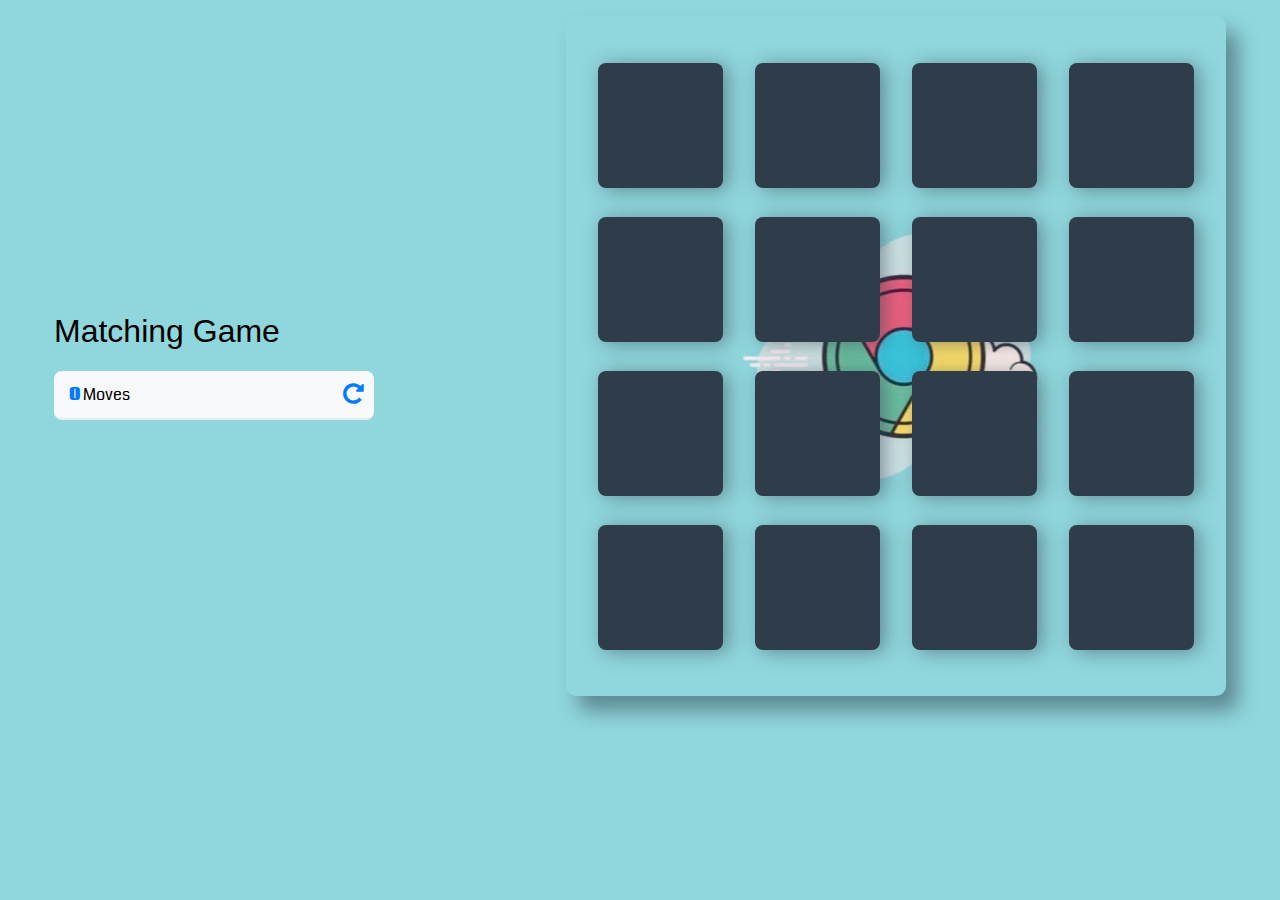
==== index.html @ 23e7e3d8 "fix: redesigned UI" ====
<!DOCTYPE html>
<html lang="en">

<head>
  <meta charset="utf-8" />
  <title>Matching Game</title>
  <meta name="viewport" content="width=device-width, initial-scale=1.0" />
  <meta name="description" content="" />
  <link rel="stylesheet prefetch" href="https://maxcdn.bootstrapcdn.com/font-awesome/4.6.1/css/font-awesome.min.css" />
  <link rel="stylesheet prefetch" href="https://fonts.googleapis.com/css?family=Coda" />
  <link rel="stylesheet" href="style.css" />
</head>

<body>
  <div class="modal">
    <div class="modalContent">
      <p class="modalText"></p>
      <button class="playAgain">Play Again!</button>
    </div>
  </div>

  <div class="container">
    <div class="head">
      <header>
        <h1>Matching Game</h1>
      </header>

      <section class="score-panel">
        <div class="title-moves"><span class="moves">3</span> Moves</div>

        <span class="timer"></span>

        <div class="restart">
          <i class="fa fa-repeat"></i>
        </div>
      </section>
    </div>

    <ul class="deck"></ul>
  </div>

  <script src="main.js"></script>
</body>

</html>
---- style.css ----
html {
  box-sizing: border-box;
}

*,
*::before,
*::after {
  box-sizing: inherit;
}

html,
body {
  width: 100%;
  height: 100%;
  margin: 0;
  padding: 0;
}

body {
  font-family: "Coda", cursive;
  background-color: #90d7dd;
}

.container {
  display: flex;
  justify-content: center;
  align-items: center;
  flex-direction: row;
}

h1 {
  font-family: "Open Sans", sans-serif;
  font-weight: 300;
}

.hidden {
  display: none;
}

/*
* Styles for the modal
*/

.modal {
  display: none;
  position: fixed;
  z-index: 1;
  left: 0;
  top: 0;
  width: 100%;
  height: 100%;
  background: linear-gradient(160deg, #02ccba 0%, #aa7ecd 100%);
}

.modalContent {
  width: 80%;
  border: solid 3px grey;
  border-radius: 20px;
  margin: 10% auto;
  background-color: white;
  height: 60%;
  text-align: center;
  padding: 30px 20px 0;
  box-shadow: 0 4px 8px 0 rgba(0, 0, 0, 0.2);
}

.playAgain {
  background-color: #4caf50;
  color: white;
  border: none;
  border-radius: 5px;
  padding: 10px 20px;
  text-align: center;
  text-decoration: none;
  display: inline-block;
  font-size: 16px;
  margin-top: 10px;
  cursor: pointer;
}

.playAgain:hover {
  background-color: #45a049;
}

/*
* Styles for the deck of cards
*/

.deck {
  width: 660px;
  min-height: 680px;
  padding: 32px;
  border-radius: 10px;
  box-shadow: 12px 15px 20px 0 rgba(46, 61, 73, 0.5);
  display: flex;
  flex-wrap: wrap;
  justify-content: space-between;
  align-items: center;
  background: url("img/background.jpg");
  background-repeat: no-repeat;
  background-position: center;
}

.deck .card {
  height: 125px;
  width: 125px;
  background: #2e3d49;
  font-size: 0;
  color: #ffffff;
  border-radius: 8px;
  cursor: pointer;
  display: flex;
  justify-content: center;
  align-items: center;
  box-shadow: 5px 2px 20px 0 rgba(46, 61, 73, 0.5);
}

.deck .card.open {
  transform: rotateY(0);
  background: #02b3e4;
  cursor: default;
}

.deck .card.show {
  font-size: 33px;
}

.deck .card.match {
  cursor: default;
  background: #02ccba;
  font-size: 33px;
}

/*
* Styles for the Score Panel
*/
.head {
  margin-right: 15%;
}

.title-move {
  width: 80px;
}

.score-panel {
  display: flex;
  justify-content: space-between;
  align-items: center;
  padding: 10px;
  background-color: #f8f9fa;
  border-bottom: 2px solid #e9ecef;
  min-width: 320px;
  border-radius: 8px;
}

.timer {
  font-size: 18px;
  font-weight: bold;
  color: #333;
  padding: 0 10px;
  width: 212px;
}

.moves::before,
.timer::before {
  content: attr(data-icon); /* Set icon content */
  display: inline-block;
  margin-right: 5px;
  font-family: "Font Awesome 5 Free"; /* Set font family for icons */
}

.moves {
  color: #007bff; /* Adjust color as needed */
  font-weight: bold;
}

.restart {
  cursor: pointer;
}

.restart i {
  font-size: 24px;
  color: #007bff; /* Adjust color as needed */
  transition: color 0.3s ease; /* Smooth color transition on hover */
}

.restart:hover i {
  color: #0056b3; /* Adjust color as needed */
}

.name_box {
  position: absolute;
  box-shadow: 0 0 1000px 1000px #00000099;
  width: 24vw;
  top: 20vh;
  left: 38vw;
  background: #fff;
  padding: 25px;
  border-radius: 5px;
  text-align: center;
  border: 5px solid #02ccba;
  z-index: 10;
}

.name_box h3 {
  margin: 0 0 10px;
}

.name_box input {
  font-size: 20px;
  width: 100%;
  padding: 10px;
  font-family: "Coda", cursive;
  margin-bottom: 15px;
}

.name_box button {
  padding: 10px 20px;
  border-radius: 5px;
  border: none;
  background: #02ccba;
  color: #fff;
  font-weight: bold;
  font-size: 15px;
}

.card img {
  width: -webkit-fill-available;
  border-radius: 8px;
}

/*---------- Leader board ----------*/

.lead_button,
.playAgain {
  border: 0;
  color: #fff;
  text-decoration: none;
  border-radius: 5px;
  margin: 5px;
}
.playAgain {
  font-size: 16px;
  font-family: inherit;
  background: #416dea;
  border-bottom: 3px solid #183eb9;
  padding: 10px 15px;
}
.lead_button {
  border-bottom: 3px solid #ab1834;
  background: #f32c52;
  padding: 10px;
}
.leaderboard {
  background: linear-gradient(160deg, #02ccba 0%, #aa7ecd 100%);
  display: initial;
  background-attachment: fixed;
}
.leaderboard table {
  width: 70%;
  margin: 5% auto 20px;
  background: #fff;
  border-radius: 10px;
  padding: 20px;
  border-collapse: collapse;
  text-align: center;
  box-shadow: 0px 0px 25px 5px #00000033;
  overflow: hidden;
}
.leaderboard tr td {
  padding: 10px;
  border-bottom: 1px solid rgba(0, 0, 0, 0.3);
}
.leaderboard tr th {
  background: #3860e2;
  color: #fff;
  padding: 10px;
}

.leaderboard tr th h2 {
  margin: 0;
}
.leaderboard .playAgain {
  margin: 20px 20px;
  display: block;
  width: fit-content;
}

/*========== Media Query ==========*/

@media screen and (min-width: 768px) and (max-width: 1024px) {
  .name_box {
    width: 50vw;
    left: 25vw;
  }
}

@media screen and (min-width: 481px) and (max-width: 767px) {
  .name_box {
    width: 50vw;
    left: 25vw;
  }
  .modalContent {
    height: 85%;
    margin-top: 5%;
    padding: 20px;
  }
}

@media screen and (min-width: 320px) and (max-width: 480px) {
  .name_box {
    width: 80vw;
    left: 10vw;
  }
  .score-panel {
    width: 100%;
    padding: 0 20px;
  }
  .deck {
    width: 90%;
    min-height: 300px;
    padding: 20px;
  }
  .deck .card {
    width: 17vw;
    height: 17vw;
    margin-bottom: 15px;
  }
  .deck .card.show {
    font-size: 20px;
  }
  .leaderboard table {
    width: 90%;
  }
}
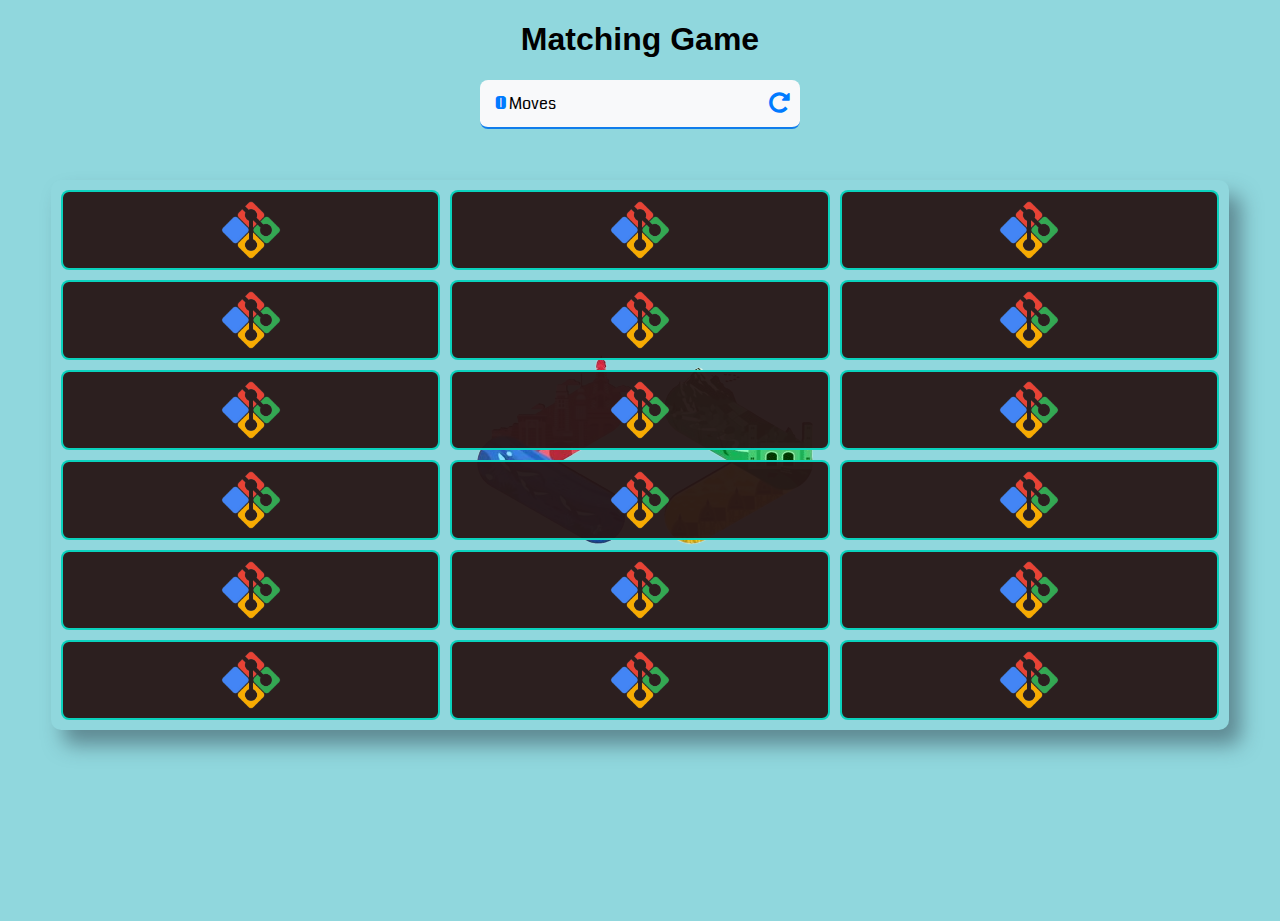
==== commit afa1022b: "design on Mobile + calculate score" ====
--- a/index.html
+++ b/index.html
@@ -8,7 +8,9 @@
   <meta name="description" content="" />
   <link rel="stylesheet prefetch" href="https://maxcdn.bootstrapcdn.com/font-awesome/4.6.1/css/font-awesome.min.css" />
   <link rel="stylesheet prefetch" href="https://fonts.googleapis.com/css?family=Coda" />
-  <link rel="stylesheet" href="style.css" />
+  <link rel="stylesheet" href="/assets/css/style.css" />
+  <link rel="stylesheet" href="/assets/css/modal.css" />
+  <link rel="stylesheet" href="/assets/css/cards.css" />
 </head>
 
 <body>
@@ -21,25 +23,27 @@
 
   <div class="container">
     <div class="head">
-      <header>
-        <h1>Matching Game</h1>
-      </header>
+      <h1>Matching Game</h1>
 
-      <section class="score-panel">
-        <div class="title-moves"><span class="moves">3</span> Moves</div>
+      <div class="score-info">
+        <section class="score-panel">
+          <div class="title-moves"><span class="moves">3</span> Moves</div>
 
-        <span class="timer"></span>
+          <span class="timer"></span>
 
-        <div class="restart">
-          <i class="fa fa-repeat"></i>
-        </div>
-      </section>
+          <div class="restart">
+            <i class="fa fa-repeat"></i>
+          </div>
+        </section>
+      </div>
     </div>
 
-    <ul class="deck"></ul>
+    <div class="deck"></div>
+
+    <br />
   </div>
 
-  <script src="main.js"></script>
+  <script src="/assets/main.js"></script>
 </body>
 
 </html>--- a/assets/css/style.css
+++ b/assets/css/style.css
@@ -0,0 +1,100 @@
+html {
+  box-sizing: border-box;
+}
+
+*,
+*::before,
+*::after {
+  box-sizing: inherit;
+}
+
+html,
+body {
+  width: 100%;
+  height: 100%;
+  margin: 0;
+  padding: 0;
+}
+
+body {
+  font-family: "Coda", cursive;
+  background-color: #90d7dd;
+}
+
+.container {
+  display: block;
+}
+
+h1 {
+  font-family: "Open Sans", sans-serif;
+  font-weight: 300;
+}
+
+.hidden {
+  display: none;
+}
+/*
+* Styles for the Score Panel
+*/
+
+.head h1 {
+  text-align: center;
+  font-weight: bold;
+}
+
+.score-info {
+  display: flex;
+  justify-content: center;
+}
+
+.score-panel {
+  display: flex;
+  justify-content: space-between;
+  align-items: center;
+  padding: 10px;
+  background-color: #f8f9fa;
+  border-bottom: 2px solid #0f7deb;
+  width: 320px;
+  border-radius: 8px;
+  margin: 0 10px;
+}
+
+.title-move {
+  width: 80px;
+}
+
+.timer {
+  font-size: 18px;
+  font-weight: bold;
+  color: #333;
+  padding: 0 10px;
+  width: 212px;
+}
+
+.moves::before,
+.timer::before {
+  content: attr(data-icon);
+  display: inline-block;
+  margin-right: 5px;
+  font-family: "Font Awesome 5 Free";
+}
+
+.moves {
+  color: #007bff;
+  font-weight: bold;
+}
+
+.restart i {
+  font-size: 24px;
+  color: #007bff;
+  transition: color 0.3s ease;
+}
+
+/*========== Media Query ==========*/
+
+@media screen and (max-width: 320px) {
+  .score-panel {
+    flex-direction: column;
+    height: 100px;
+  }
+}
--- a/assets/css/modal.css
+++ b/assets/css/modal.css
@@ -0,0 +1,44 @@
+/*
+* Styles for the modal
+*/
+
+.modal {
+  display: none;
+  position: fixed;
+  z-index: 1;
+  left: 0;
+  top: 0;
+  width: 100%;
+  height: 100%;
+  background: linear-gradient(160deg, #02ccba 0%, #aa7ecd 100%);
+}
+
+.modalContent {
+  width: 80%;
+  border: solid 3px grey;
+  border-radius: 20px;
+  margin: 10% auto;
+  background-color: white;
+  height: 60%;
+  text-align: center;
+  padding: 30px 20px 0;
+  box-shadow: 0 4px 8px 0 rgba(0, 0, 0, 0.2);
+}
+
+.playAgain {
+  background-color: #4caf50;
+  color: white;
+  border: none;
+  border-radius: 5px;
+  padding: 10px 20px;
+  text-align: center;
+  text-decoration: none;
+  display: inline-block;
+  font-size: 16px;
+  margin-top: 10px;
+  cursor: pointer;
+}
+
+.playAgain:hover {
+  background-color: #45a049;
+}
--- a/assets/css/cards.css
+++ b/assets/css/cards.css
@@ -0,0 +1,47 @@
+/*
+* Styles for the deck of cards
+*/
+
+.deck {
+  display: grid;
+  gap: 10px 10px;
+  grid-template-columns: auto auto auto;
+  padding: 10px;
+  margin: 4%;
+  border-radius: 10px;
+  box-shadow: 12px 15px 20px 0 rgba(46, 61, 73, 0.5);
+  align-items: center;
+  background: url("/assets/img/background.jpg");
+  background-repeat: no-repeat;
+  background-position: center;
+}
+
+.deck .card {
+  background: url(/assets/img/card.png);
+  background-repeat: no-repeat;
+  background-size: contain;
+  background-position: center;
+  background-color: rgb(40 23 23 / 96%);
+  border: 2px solid rgb(2 255 229 / 80%);
+  border-radius: 8px;
+  min-height: 80px;
+  display: flex;
+  align-items: center;
+  justify-content: center;
+  position: relative;
+}
+
+.card img {
+  background-color: #ffffffd6;
+  position: absolute;
+  height: 100%;
+  width: 100%;
+  box-sizing: border-box;
+  object-fit: contain;
+  border-radius: 8px;
+}
+
+.card.match img {
+  cursor: default;
+  background: #02a1ccbf;
+}
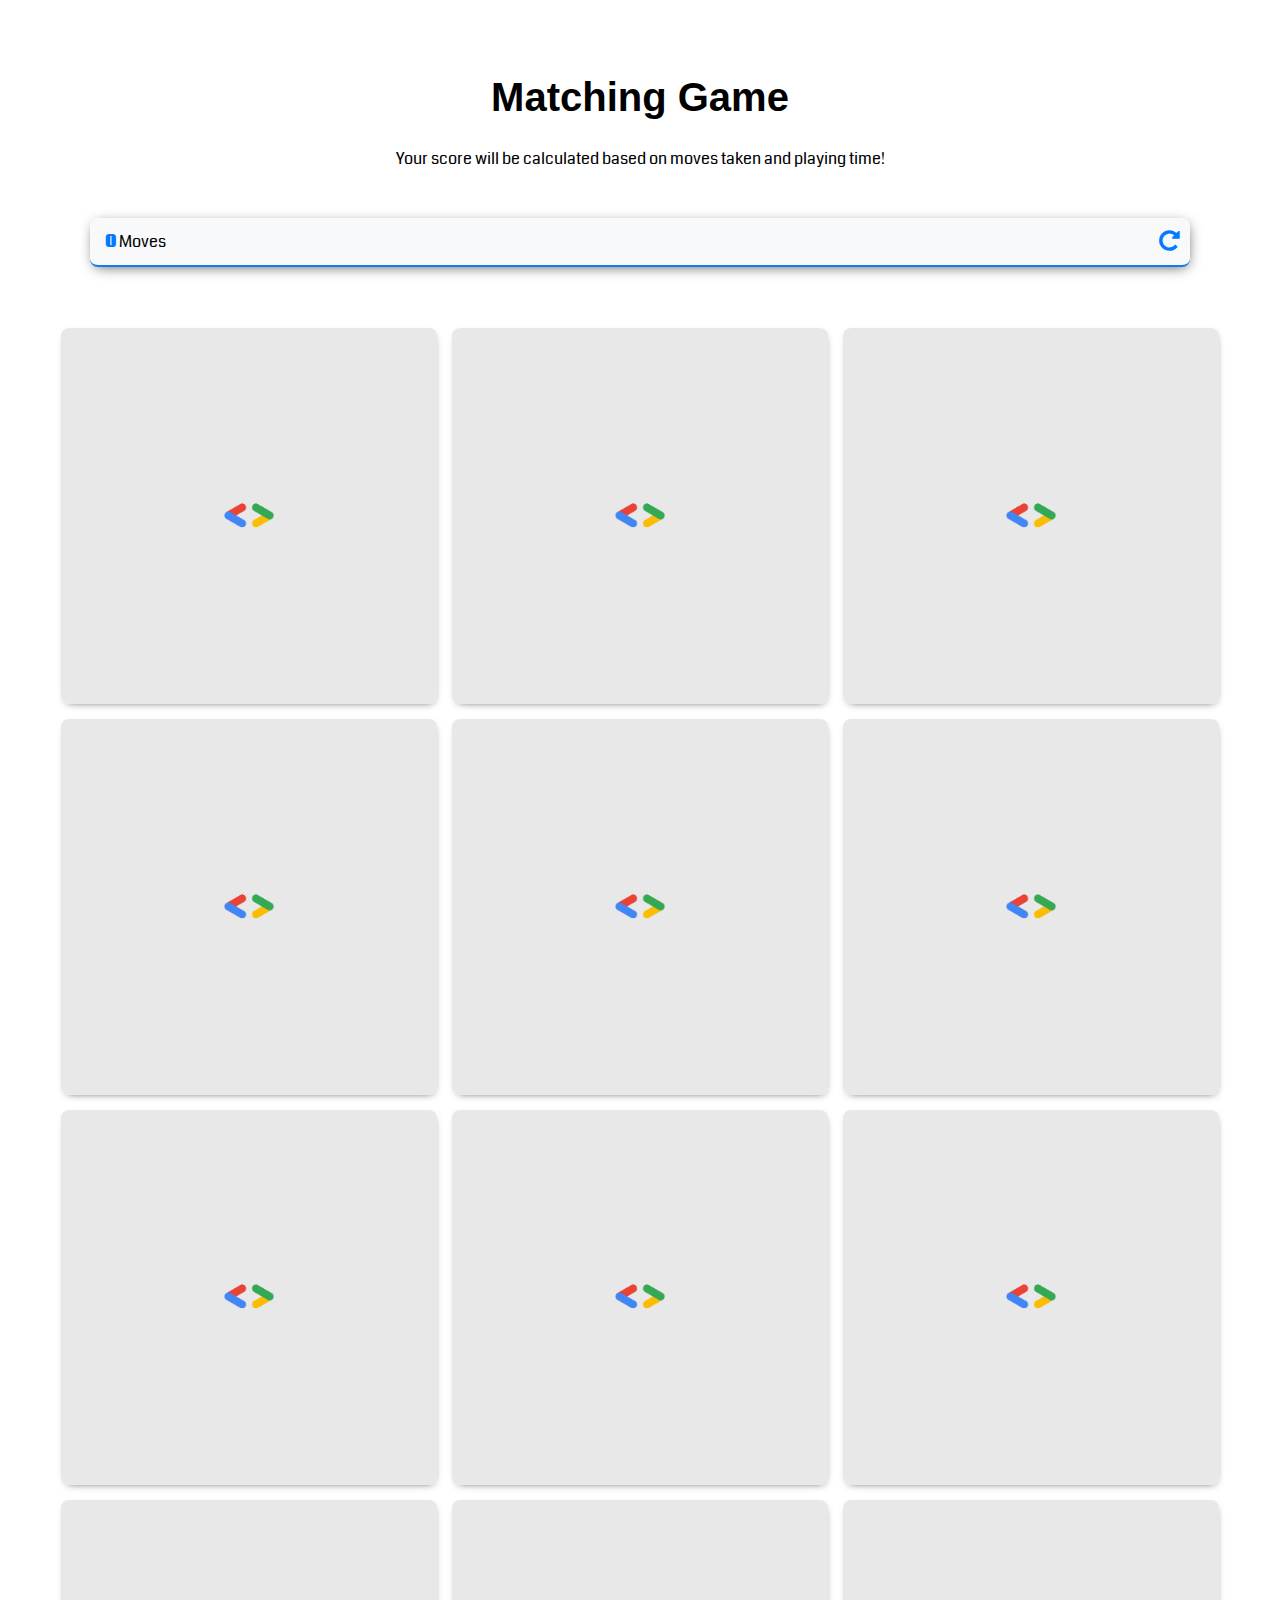
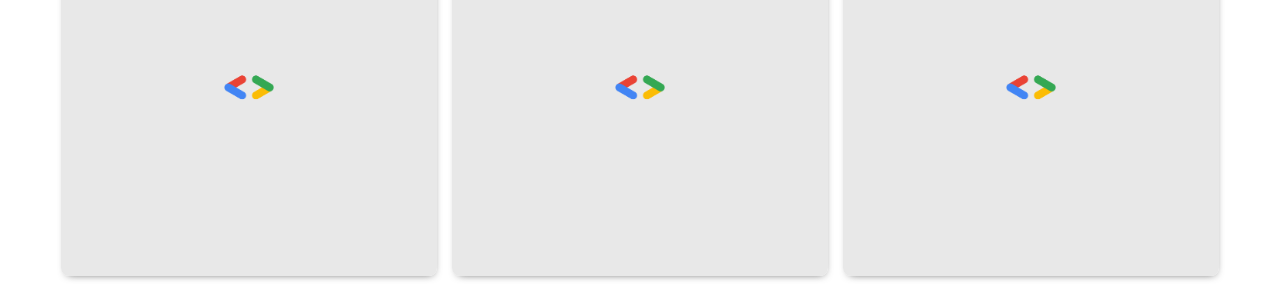
==== commit f98af8be: "fix" ====
--- a/index.html
+++ b/index.html
@@ -8,9 +8,9 @@
   <meta name="description" content="" />
   <link rel="stylesheet prefetch" href="https://maxcdn.bootstrapcdn.com/font-awesome/4.6.1/css/font-awesome.min.css" />
   <link rel="stylesheet prefetch" href="https://fonts.googleapis.com/css?family=Coda" />
-  <link rel="stylesheet" href="/assets/css/style.css" />
-  <link rel="stylesheet" href="/assets/css/modal.css" />
-  <link rel="stylesheet" href="/assets/css/cards.css" />
+  <link rel="stylesheet" href="./assets/css/style.css" />
+  <link rel="stylesheet" href="./assets/css/modal.css" />
+  <link rel="stylesheet" href="./assets/css/cards.css" />
 </head>
 
 <body>
@@ -24,7 +24,7 @@
   <div class="container">
     <div class="head">
       <h1>Matching Game</h1>
-
+      <p>Your score will be calculated based on moves taken and playing time!</p>
       <div class="score-info">
         <section class="score-panel">
           <div class="title-moves"><span class="moves">3</span> Moves</div>
@@ -43,7 +43,7 @@
     <br />
   </div>
 
-  <script src="/assets/main.js"></script>
+  <script src="./assets/main.js"></script>
 </body>
 
 </html>--- a/assets/css/style.css
+++ b/assets/css/style.css
@@ -18,11 +18,13 @@
 
 body {
   font-family: "Coda", cursive;
-  background-color: #90d7dd;
 }
 
 .container {
-  display: block;
+  display: flex;
+  flex-direction: column;
+  height: 100vh;
+  max-height: 900px;
 }
 
 h1 {
@@ -37,9 +39,22 @@
 * Styles for the Score Panel
 */
 
+.head {
+  flex: 1;
+  margin-top: 3rem;
+}
+
 .head h1 {
   text-align: center;
-  font-weight: bold;
+  font-weight: 900;
+  font-size: 40px;
+}
+
+.head p {
+  text-align: center;
+  width: 80%;
+  margin: auto;
+  margin-bottom: 3rem;
 }
 
 .score-info {
@@ -54,9 +69,10 @@
   padding: 10px;
   background-color: #f8f9fa;
   border-bottom: 2px solid #0f7deb;
-  width: 320px;
+  width: 86%;
   border-radius: 8px;
   margin: 0 10px;
+  box-shadow: 1px 3px 14px -4px rgba(0,0,0,0.75);
 }
 
 .title-move {
--- a/assets/css/modal.css
+++ b/assets/css/modal.css
@@ -8,20 +8,21 @@
   z-index: 1;
   left: 0;
   top: 0;
-  width: 100%;
-  height: 100%;
-  background: linear-gradient(160deg, #02ccba 0%, #aa7ecd 100%);
+  width: 100vw;
+  height: 100vh;
+  /* background: rgb(224, 224, 224); */
+  align-items: center;
+  justify-content: center;
+  backdrop-filter: blur(10px);
 }
 
 .modalContent {
   width: 80%;
-  border: solid 3px grey;
   border-radius: 20px;
   margin: 10% auto;
   background-color: white;
-  height: 60%;
   text-align: center;
-  padding: 30px 20px 0;
+  padding: 30px 20px;
   box-shadow: 0 4px 8px 0 rgba(0, 0, 0, 0.2);
 }
 
@@ -36,6 +37,7 @@
   display: inline-block;
   font-size: 16px;
   margin-top: 10px;
+  margin-bottom: 20px;
   cursor: pointer;
 }
 
--- a/assets/css/cards.css
+++ b/assets/css/cards.css
@@ -4,31 +4,29 @@
 
 .deck {
   display: grid;
-  gap: 10px 10px;
+  gap: 15px;
   grid-template-columns: auto auto auto;
   padding: 10px;
   margin: 4%;
   border-radius: 10px;
-  box-shadow: 12px 15px 20px 0 rgba(46, 61, 73, 0.5);
-  align-items: center;
-  background: url("/assets/img/background.jpg");
-  background-repeat: no-repeat;
-  background-position: center;
+  padding-bottom: 0;
+  margin-bottom: 0;
 }
 
 .deck .card {
-  background: url(/assets/img/card.png);
-  background-repeat: no-repeat;
+  background-image: url("../img/card.png");
   background-size: contain;
   background-position: center;
-  background-color: rgb(40 23 23 / 96%);
-  border: 2px solid rgb(2 255 229 / 80%);
+  background-repeat: no-repeat;
+  background-size: 50px 50px;
+  background-color: rgba(231, 231, 231, 0.96);
   border-radius: 8px;
-  min-height: 80px;
+  aspect-ratio: 1 / 1;
   display: flex;
   align-items: center;
   justify-content: center;
   position: relative;
+  box-shadow: 1px 3px 8px -5px rgba(0,0,0,0.75);
 }
 
 .card img {
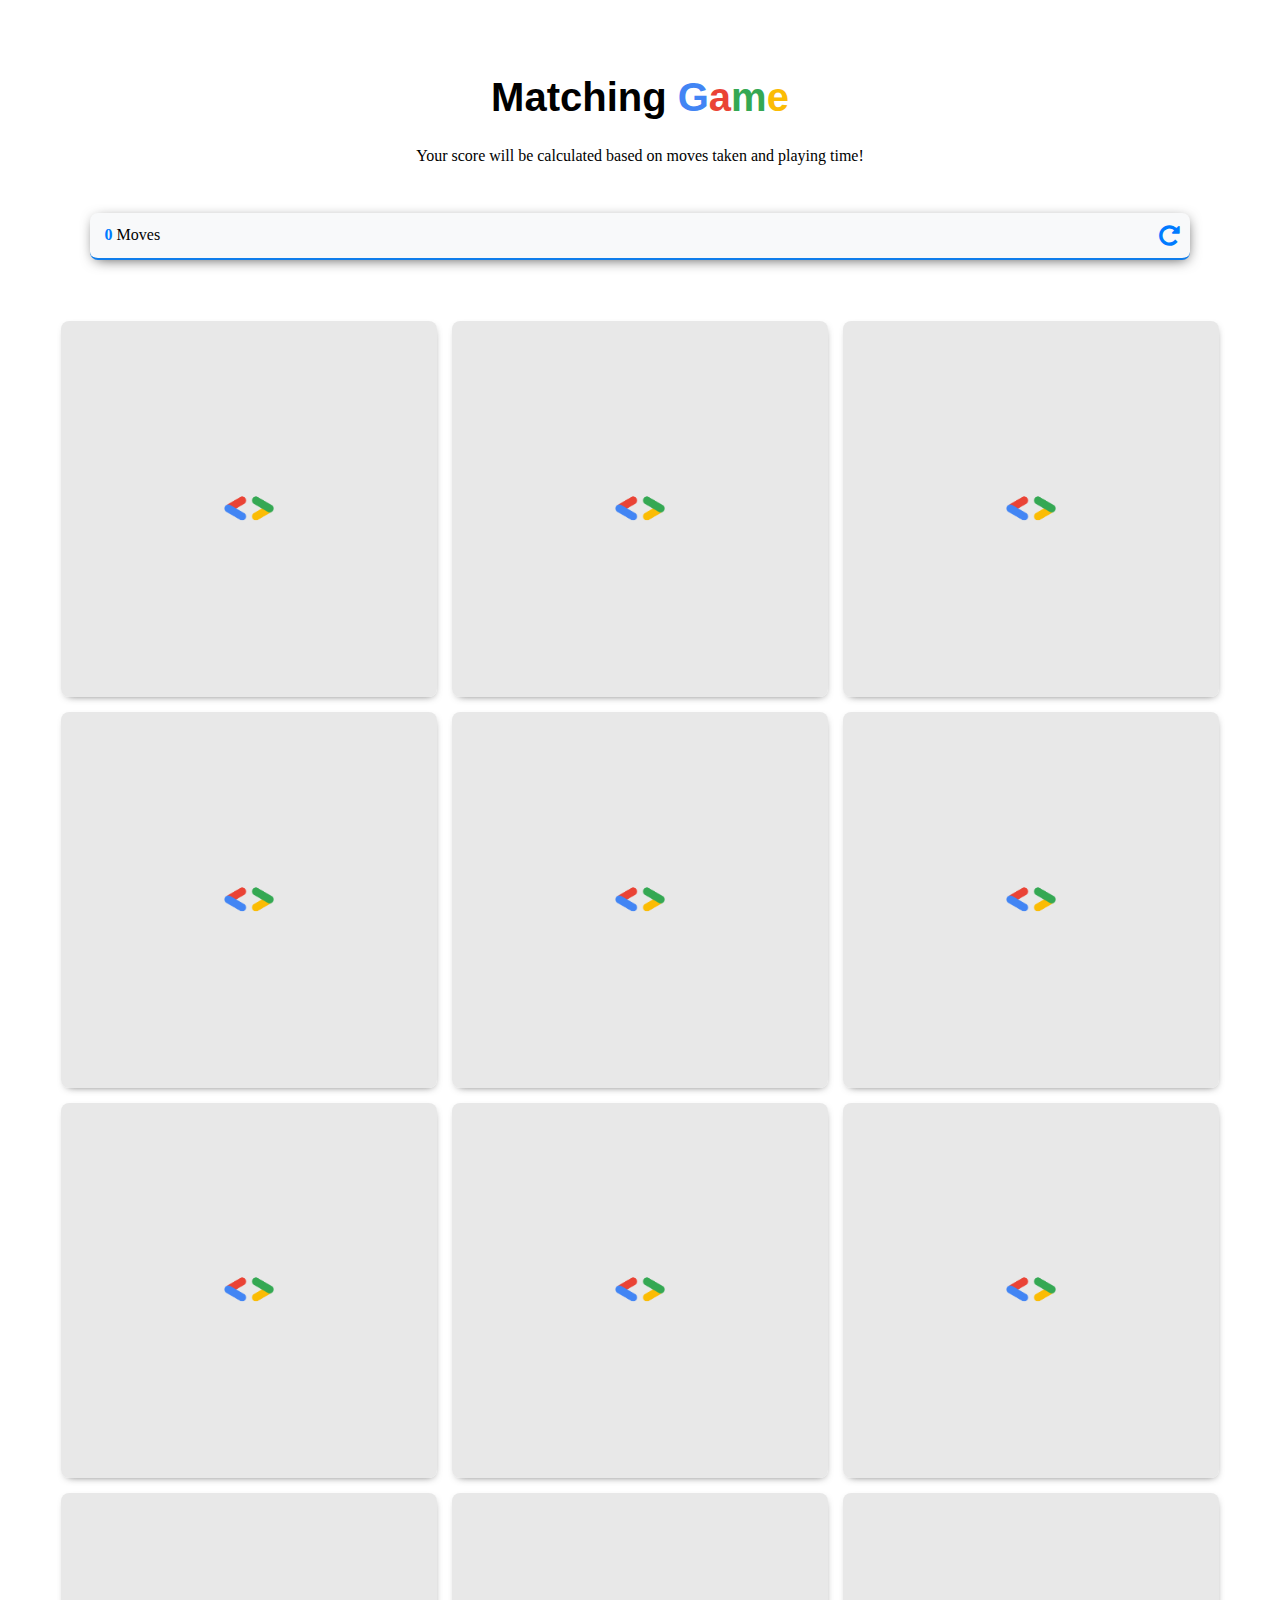
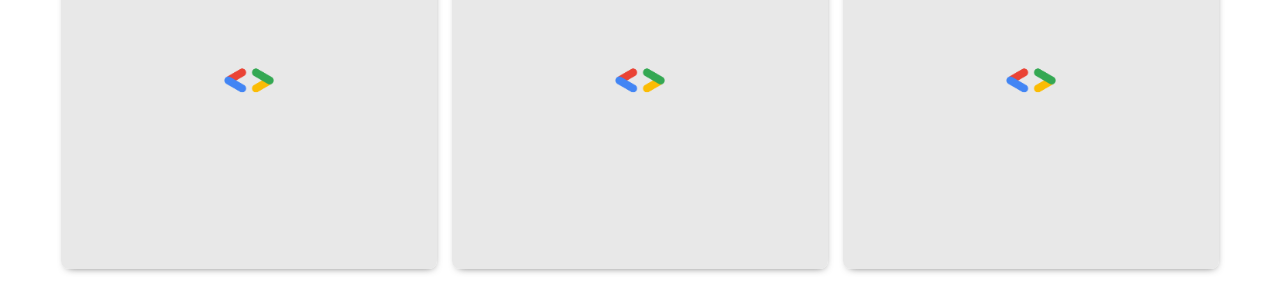
==== commit f769e535: "feat(game): add question game" ====
--- a/index.html
+++ b/index.html
@@ -1,49 +1,69 @@
 <!DOCTYPE html>
 <html lang="en">
+  <head>
+    <meta charset="utf-8" />
+    <title>Matching Game</title>
+    <meta name="viewport" content="width=device-width, initial-scale=1.0" />
+    <meta name="description" content="" />
+    <link
+      rel="stylesheet prefetch"
+      href="https://maxcdn.bootstrapcdn.com/font-awesome/4.6.1/css/font-awesome.min.css"
+    />
+    <link
+      href="https://fonts.googleapis.com/css2?family=Google+Sans&display=swap"
+      rel="stylesheet"
+    />
+    <link rel="stylesheet" href="./assets/css/style.css" />
+    <link rel="stylesheet" href="./assets/css/modal.css" />
+    <link rel="stylesheet" href="./assets/css/cards.css" />
+  </head>
 
-<head>
-  <meta charset="utf-8" />
-  <title>Matching Game</title>
-  <meta name="viewport" content="width=device-width, initial-scale=1.0" />
-  <meta name="description" content="" />
-  <link rel="stylesheet prefetch" href="https://maxcdn.bootstrapcdn.com/font-awesome/4.6.1/css/font-awesome.min.css" />
-  <link rel="stylesheet prefetch" href="https://fonts.googleapis.com/css?family=Coda" />
-  <link rel="stylesheet" href="./assets/css/style.css" />
-  <link rel="stylesheet" href="./assets/css/modal.css" />
-  <link rel="stylesheet" href="./assets/css/cards.css" />
-</head>
-
-<body>
-  <div class="modal">
-    <div class="modalContent">
-      <p class="modalText"></p>
-      <button class="playAgain">Play Again!</button>
+  <body>
+    <div class="modal" id="questionModal">
+      <div class="modalContent">
+        <p id="questionText"></p>
+        <input type="text" id="answerInput" placeholder="Your Answer" />
+        <button onclick="checkAnswer()">Submit</button>
+      </div>
     </div>
-  </div>
-
-  <div class="container">
-    <div class="head">
-      <h1>Matching Game</h1>
-      <p>Your score will be calculated based on moves taken and playing time!</p>
-      <div class="score-info">
-        <section class="score-panel">
-          <div class="title-moves"><span class="moves">3</span> Moves</div>
-
-          <span class="timer"></span>
-
-          <div class="restart">
-            <i class="fa fa-repeat"></i>
-          </div>
-        </section>
+    <div class="modal">
+      <div class="modalContent">
+        <p class="modalText"></p>
+        <button class="playAgain">Play Again!</button>
       </div>
     </div>
 
-    <div class="deck"></div>
+    <div class="container">
+      <div class="head">
+        <h1>
+          Matching <span style="color: #4285f4">G</span
+          ><span style="color: #ea4335">a</span
+          ><span style="color: #34a853">m</span
+          ><span style="color: #fbbc05">e</span>
+        </h1>
+        <p>
+          Your score will be calculated based on moves taken and playing time!
+        </p>
+        <div class="score-info">
+          <section class="score-panel">
+            <div class="title-moves"><span class="moves">3</span> Moves</div>
 
-    <br />
-  </div>
+            <span class="timer"></span>
 
-  <script src="./assets/main.js"></script>
-</body>
+            <div class="restart">
+              <i class="fa fa-repeat"></i>
+            </div>
+          </section>
+        </div>
+      </div>
 
-</html>+      <div class="deck" onclick="handleCardClick(this)"></div>
+
+      <br />
+    </div>
+
+    <script src="./assets/js/changeColor.js"></script>
+    <script src="./assets/js/main.js"></script>
+    <script src="./assets/js/matching-game.js"></script>
+  </body>
+</html>
